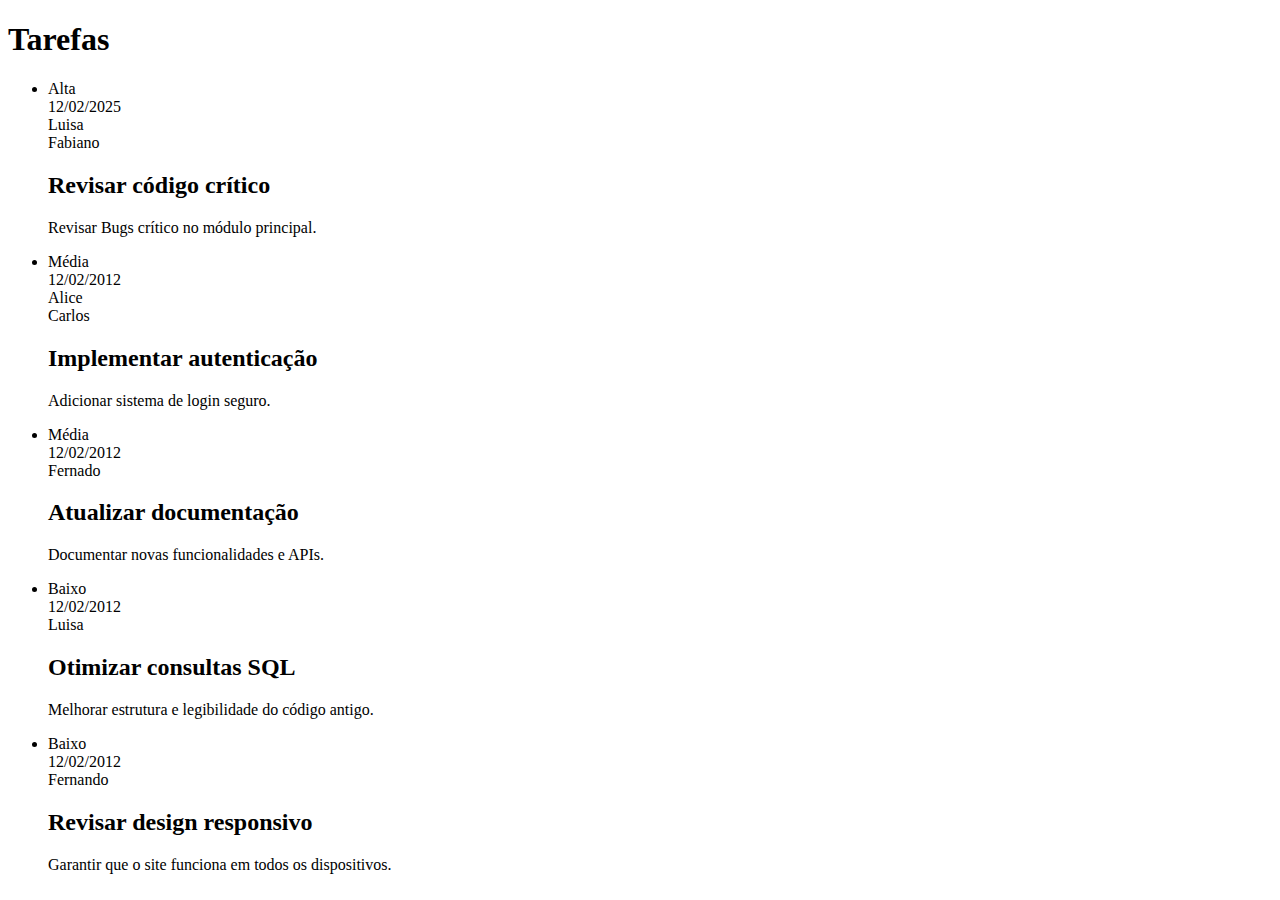
==== index.html @ dd7b105e "Add files via upload" ====
<!DOCTYPE html>
<html lang="pt-br">
<head>
    <meta charset="UTF-8">
    <meta name="viewport" content="width=device-width, initial-scale=1.0">
    <title>Lista de Atividades</title>
    <link rel="stylesheet" href="css/tarefa.css">
    <script src="app.js"></script>
</head>

<body>
    <main>
  
       <h1>Tarefas</h1>

        <ul> 
            <li class="tarefa">
                <div class="etiquetas">
                    <div class="etiqueta__prioridade"> Alta </div>
                    <div class="etiqueta"> 12/02/2025 </div>
                    <div class="etiqueta"> Luisa </div>
                    <div class="etiqueta"> Fabiano </div>
                </div>

                <div class="descricao_tarefa">
                    <h2>Revisar código crítico</h2>
                    <p>Revisar Bugs crítico no módulo principal.</p>
                </div>
            </li>

            <li class="tarefa">
                <div class="etiquetas">
                 <div class="etiqueta__prioridade"> Média </div>
                 <div class="etiqueta"> 12/02/2012 </div>
                 <div class="etiqueta"> Alice </div>
                 <div class="etiqueta"> Carlos </div>
            </div>

                <div class="descricao_tarefa">
                 <h2>Implementar autenticação</h2>
                 <p>Adicionar sistema de login seguro.</p>
                </div>
            </li>


            <li class="tarefa">
                <div class="etiquetas">
                    <div class="etiqueta__prioridade"> Média </div>
                    <div class="etiqueta"> 12/02/2012 </div>
                    <div class="etiqueta"> Fernado </div>
                    
                </div>

                <div class="descricao_tarefa">
                    <h2>Atualizar documentação</h2>
                    <p>Documentar novas funcionalidades e APIs.</p>
                </div>
            </li>

            <li class="tarefa">
                <div class="etiquetas">
                    <div class="etiqueta__prioridade"> Baixo </div>
                    <div class="etiqueta"> 12/02/2012 </div>
                    <div class="etiqueta"> Luisa </div>
                 
                </div>

                <div class="descricao_tarefa">
                    <h2>Otimizar consultas SQL</h2>
                    <p>Melhorar estrutura e legibilidade do código antigo.</p>
                </div>
            </li>

            <li class="tarefa">
                <div class="etiquetas">
                    <div class="etiqueta__prioridade"> Baixo </div>
                    <div class="etiqueta"> 12/02/2012 </div>
                    <div class="etiqueta"> Fernando </div>
                </div>

                <div class="descricao_tarefa">
                    <h2>Revisar design responsivo</h2>
                    <p>Garantir que o site funciona em todos os dispositivos.</p>
                </div>
            </li>


           
        </ul>


    </main>
</body>
</html>
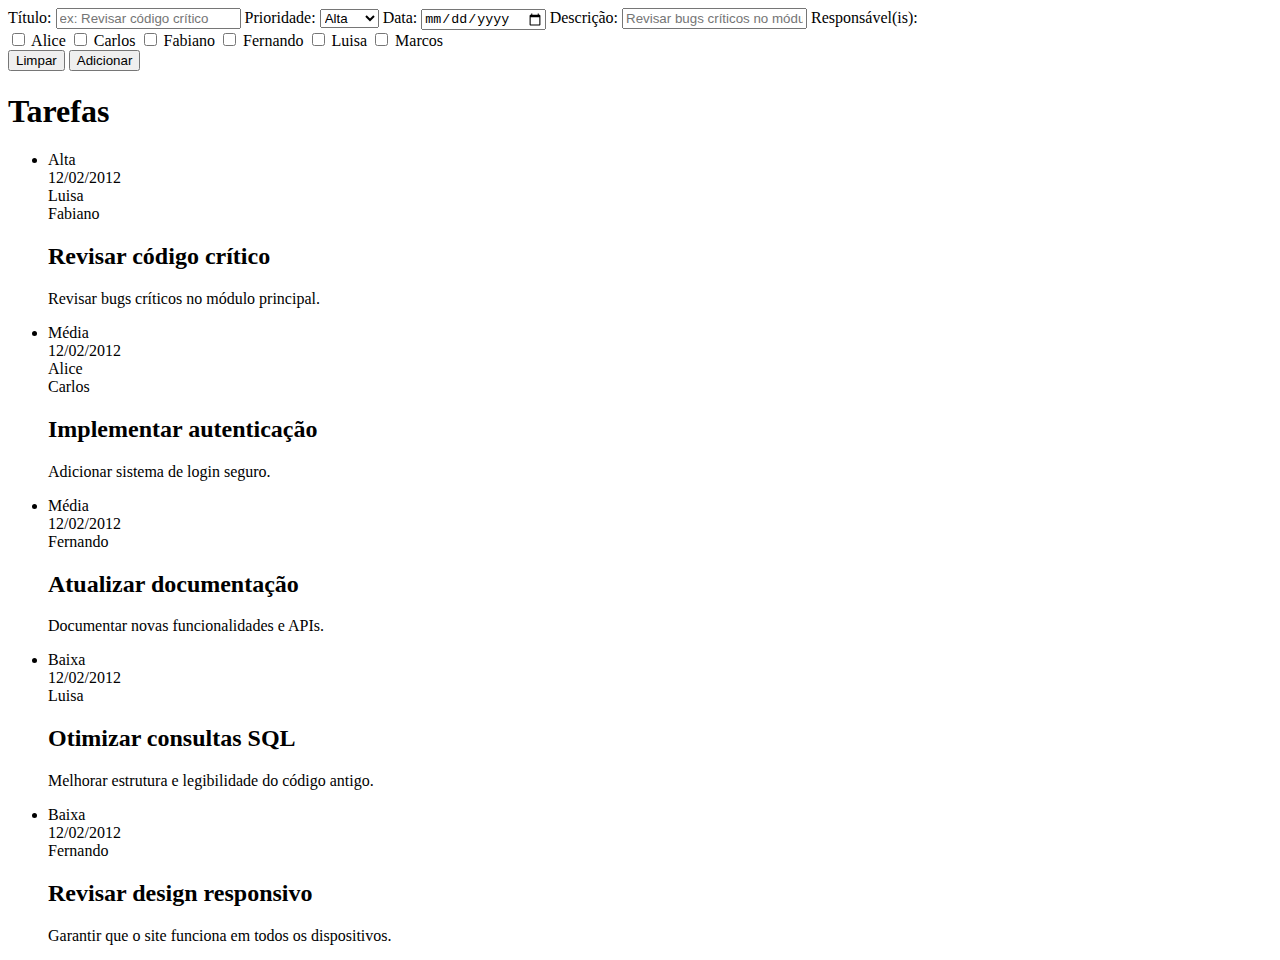
==== commit d1f6be35: "index.html" ====
--- a/index.html
+++ b/index.html
@@ -1,54 +1,93 @@
 <!DOCTYPE html>
 <html lang="pt-br">
 <head>
+    
     <meta charset="UTF-8">
     <meta name="viewport" content="width=device-width, initial-scale=1.0">
     <title>Lista de Atividades</title>
-    <link rel="stylesheet" href="css/tarefa.css">
-    <script src="app.js"></script>
+    <link rel="stylesheet" href="base/global.css">
+   
 </head>
 
 <body>
-    <main>
-  
-       <h1>Tarefas</h1>
+
+    
+
+    <form id="formTarefa">
+
+        <label for="descricao">Título:</label>
+        <input type="text" id="descricao" name="descricao" placeholder="ex: Revisar código crítico"> 
+       
+            
+        <label for="prioridade">Prioridade:</label>
+        <select id="prioridade" name="prioridade">
+            <option value="Alta">Alta</option>
+            <option value="Média">Média</option>
+            <option value="Baixa">Baixa</option>
+        </select>
+
+
+        <label for="data">Data:</label>
+        <input type="date" id="data" name="data">
+
+        
+
+        <label for="descricao">Descrição:</label>
+        <input type="text" id="descricao" name="descricao" placeholder="Revisar bugs críticos no módulo principal">
+
+
+        <label>Responsável(is):</label>
+        <div class="responsaveis">
+            <label><input type="checkbox" name="responsavel" value="Alice"> Alice</label>
+            <label><input type="checkbox" name="responsavel" value="Carlos"> Carlos</label>
+            <label><input type="checkbox" name="responsavel" value="Fabiano"> Fabiano</label>
+            <label><input type="checkbox" name="responsavel" value="Fernando"> Fernando</label>
+            <label><input type="checkbox" name="responsavel" value="Luisa"> Luisa</label>
+            <label><input type="checkbox" name="responsavel" value="Marcos"> Marcos</label>
+        </div>
+
+        <button type="reset" class="btn branco">Limpar</button>
+        <button type="submit" class="btn preto">Adicionar</button>
+
+    </form>
+
+    <h1>Tarefas</h1>
+    <main>   
 
         <ul> 
             <li class="tarefa">
                 <div class="etiquetas">
-                    <div class="etiqueta__prioridade"> Alta </div>
-                    <div class="etiqueta"> 12/02/2025 </div>
-                    <div class="etiqueta"> Luisa </div>
-                    <div class="etiqueta"> Fabiano </div>
+                    <div class="etiqueta__prioridade">Alta</div>
+                    <div class="etiqueta">12/02/2012</div>
+                    <div class="etiqueta">Luisa</div>
+                    <div class="etiqueta">Fabiano</div>
                 </div>
 
                 <div class="descricao_tarefa">
                     <h2>Revisar código crítico</h2>
-                    <p>Revisar Bugs crítico no módulo principal.</p>
+                    <p>Revisar bugs críticos no módulo principal.</p>
                 </div>
             </li>
 
             <li class="tarefa">
                 <div class="etiquetas">
-                 <div class="etiqueta__prioridade"> Média </div>
-                 <div class="etiqueta"> 12/02/2012 </div>
-                 <div class="etiqueta"> Alice </div>
-                 <div class="etiqueta"> Carlos </div>
-            </div>
+                    <div class="etiqueta__prioridade">Média</div>
+                    <div class="etiqueta">12/02/2012</div>
+                    <div class="etiqueta">Alice</div>
+                    <div class="etiqueta">Carlos</div>
+                </div>
 
                 <div class="descricao_tarefa">
-                 <h2>Implementar autenticação</h2>
-                 <p>Adicionar sistema de login seguro.</p>
+                    <h2>Implementar autenticação</h2>
+                    <p>Adicionar sistema de login seguro.</p>
                 </div>
             </li>
 
-
             <li class="tarefa">
                 <div class="etiquetas">
-                    <div class="etiqueta__prioridade"> Média </div>
+                    <div class="etiqueta__prioridade">Média</div>
                     <div class="etiqueta"> 12/02/2012 </div>
-                    <div class="etiqueta"> Fernado </div>
-                    
+                    <div class="etiqueta"> Fernando </div>
                 </div>
 
                 <div class="descricao_tarefa">
@@ -59,10 +98,9 @@
 
             <li class="tarefa">
                 <div class="etiquetas">
-                    <div class="etiqueta__prioridade"> Baixo </div>
-                    <div class="etiqueta"> 12/02/2012 </div>
-                    <div class="etiqueta"> Luisa </div>
-                 
+                    <div class="etiqueta__prioridade">Baixa</div>
+                    <div class="etiqueta">12/02/2012</div>
+                    <div class="etiqueta">Luisa</div>
                 </div>
 
                 <div class="descricao_tarefa">
@@ -73,7 +111,7 @@
 
             <li class="tarefa">
                 <div class="etiquetas">
-                    <div class="etiqueta__prioridade"> Baixo </div>
+                    <div class="etiqueta__prioridade">Baixa</div>
                     <div class="etiqueta"> 12/02/2012 </div>
                     <div class="etiqueta"> Fernando </div>
                 </div>
@@ -84,11 +122,11 @@
                 </div>
             </li>
 
-
-           
         </ul>
 
+    </main>
 
-    </main>
+    <script src="./assets/js/app.js" type="module"></script>
+
 </body>
-</html>+</html>
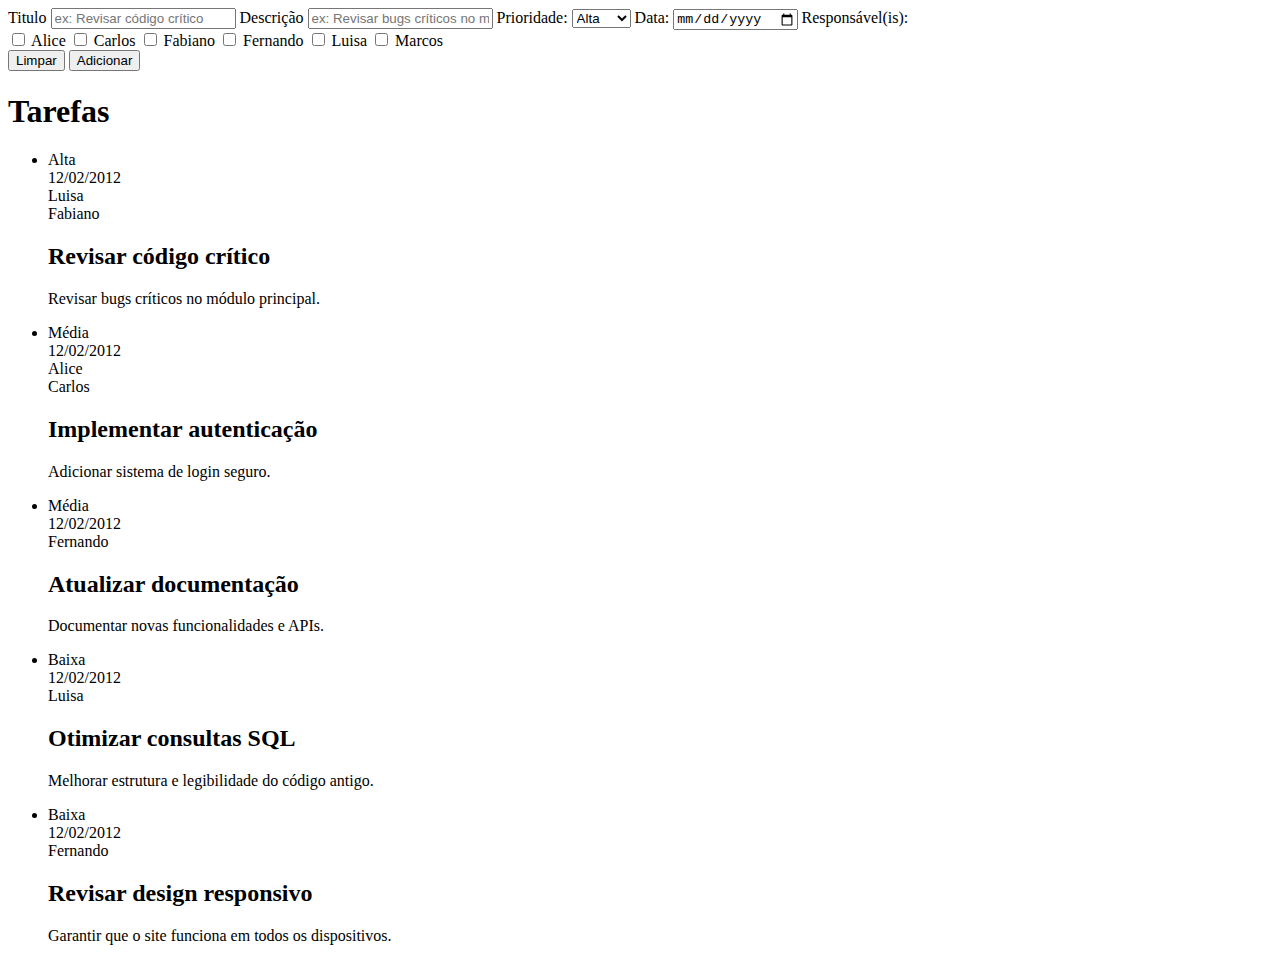
==== commit 97d9f80f: "index.html" ====
--- a/index.html
+++ b/index.html
@@ -11,30 +11,24 @@
 
 <body>
 
-    
 
-    <form id="formTarefa">
-
-        <label for="descricao">Título:</label>
-        <input type="text" id="descricao" name="descricao" placeholder="ex: Revisar código crítico"> 
-       
+    <form action=""  id="formulario1" name="formulario" method="POST" name="formulario">
+        
+        <div class="input-group">
+            <label for="name">Titulo</label>
+            <input type="text" id="name" name="nome" placeholder="ex: Revisar código crítico">
+            <label for="name">Descrição</label>
+            <input type="text" id="name" name="nome" placeholder="ex: Revisar bugs críticos no módulo principal">
             
-        <label for="prioridade">Prioridade:</label>
+            <label for="prioridade">Prioridade:</label>
         <select id="prioridade" name="prioridade">
             <option value="Alta">Alta</option>
             <option value="Média">Média</option>
             <option value="Baixa">Baixa</option>
         </select>
 
-
-        <label for="data">Data:</label>
-        <input type="date" id="data" name="data">
-
-        
-
-        <label for="descricao">Descrição:</label>
-        <input type="text" id="descricao" name="descricao" placeholder="Revisar bugs críticos no módulo principal">
-
+            <label for="data" placeholder="12/12/2012">Data:</label>
+            <input type="date" id="data" name="data">
 
         <label>Responsável(is):</label>
         <div class="responsaveis">
@@ -46,15 +40,23 @@
             <label><input type="checkbox" name="responsavel" value="Marcos"> Marcos</label>
         </div>
 
-        <button type="reset" class="btn branco">Limpar</button>
-        <button type="submit" class="btn preto">Adicionar</button>
-
+        
+            
+        </div>
+        <div class="footer">
+            <button type="reset" class="btn branco" onclick="validar">
+                Limpar
+            </button>
+            <button type="submit" class="btn preto" onclick="validar">
+                Adicionar
+            </button>
+        </div>
     </form>
-
-    <h1>Tarefas</h1>
+    
+    <h1 id="centro">Tarefas</h1>
     <main>   
 
-        <ul> 
+        <ul id="sbt"> 
             <li class="tarefa">
                 <div class="etiquetas">
                     <div class="etiqueta__prioridade">Alta</div>
